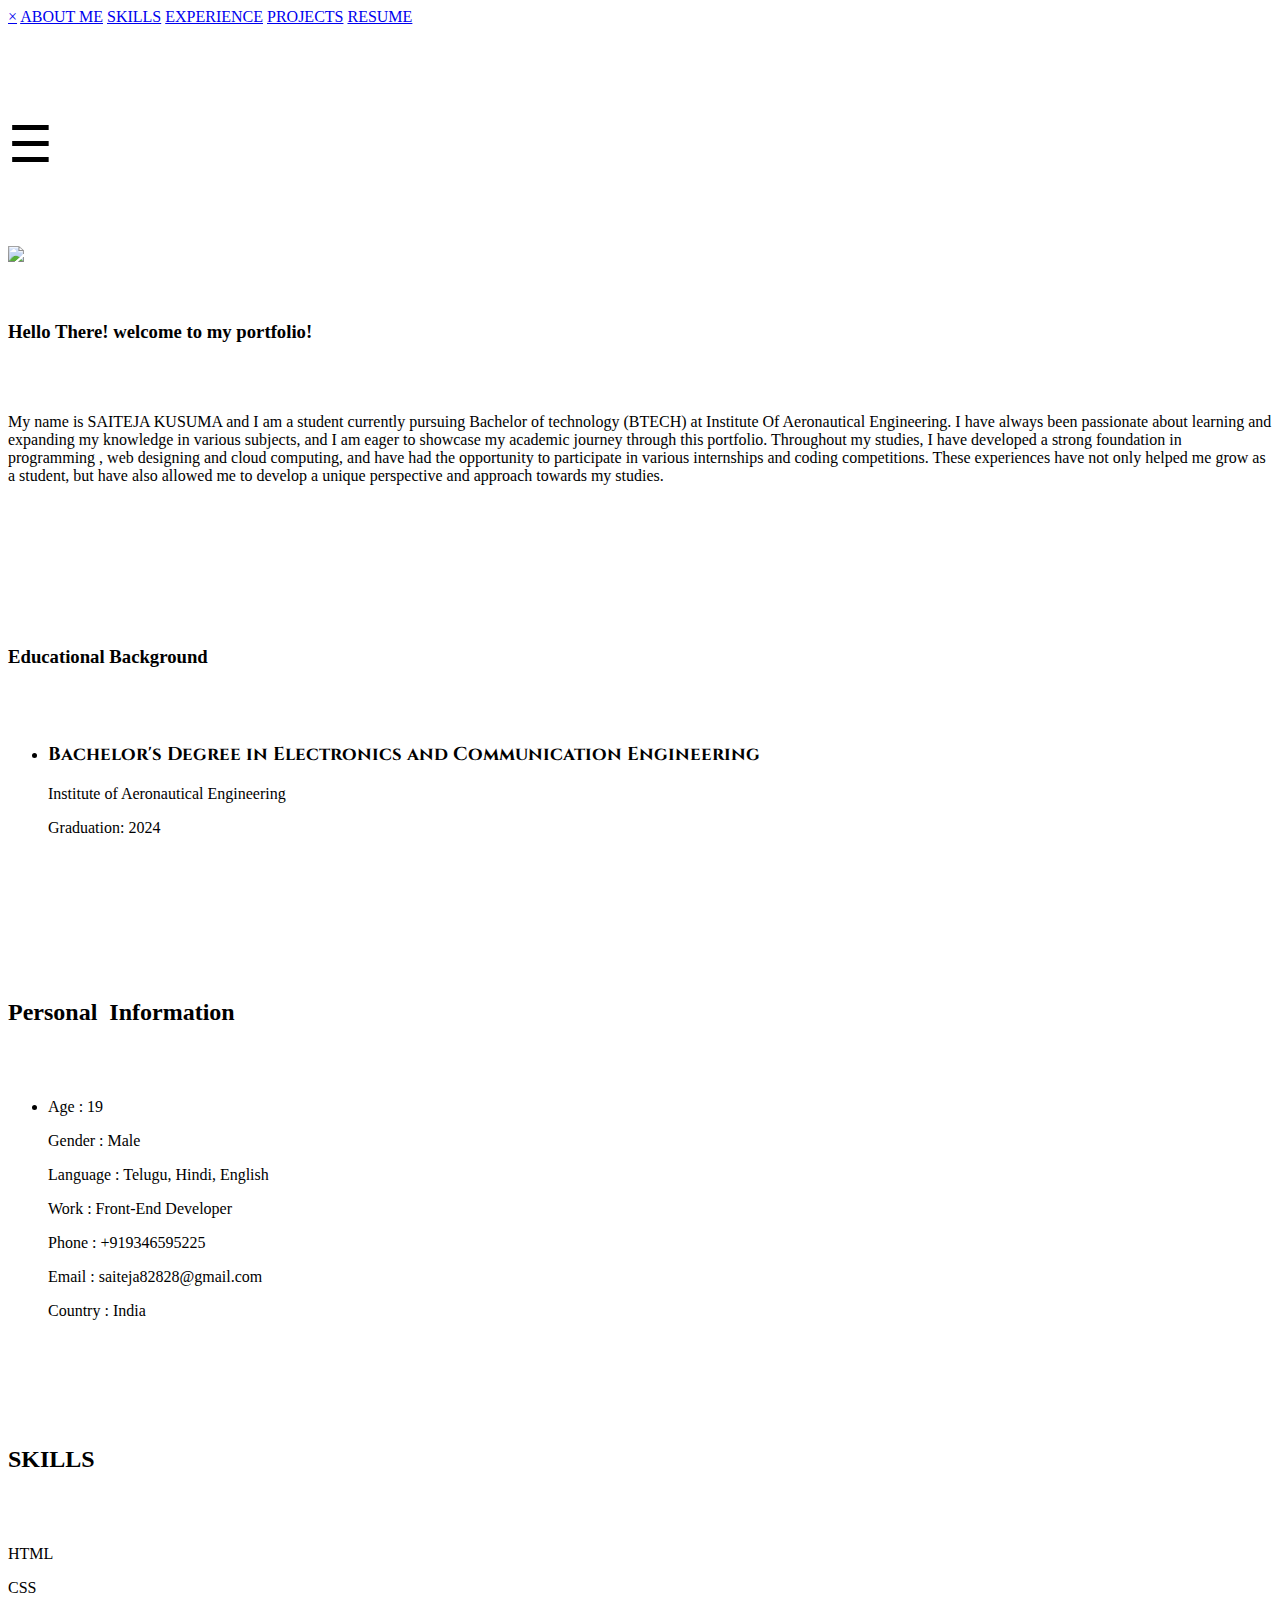
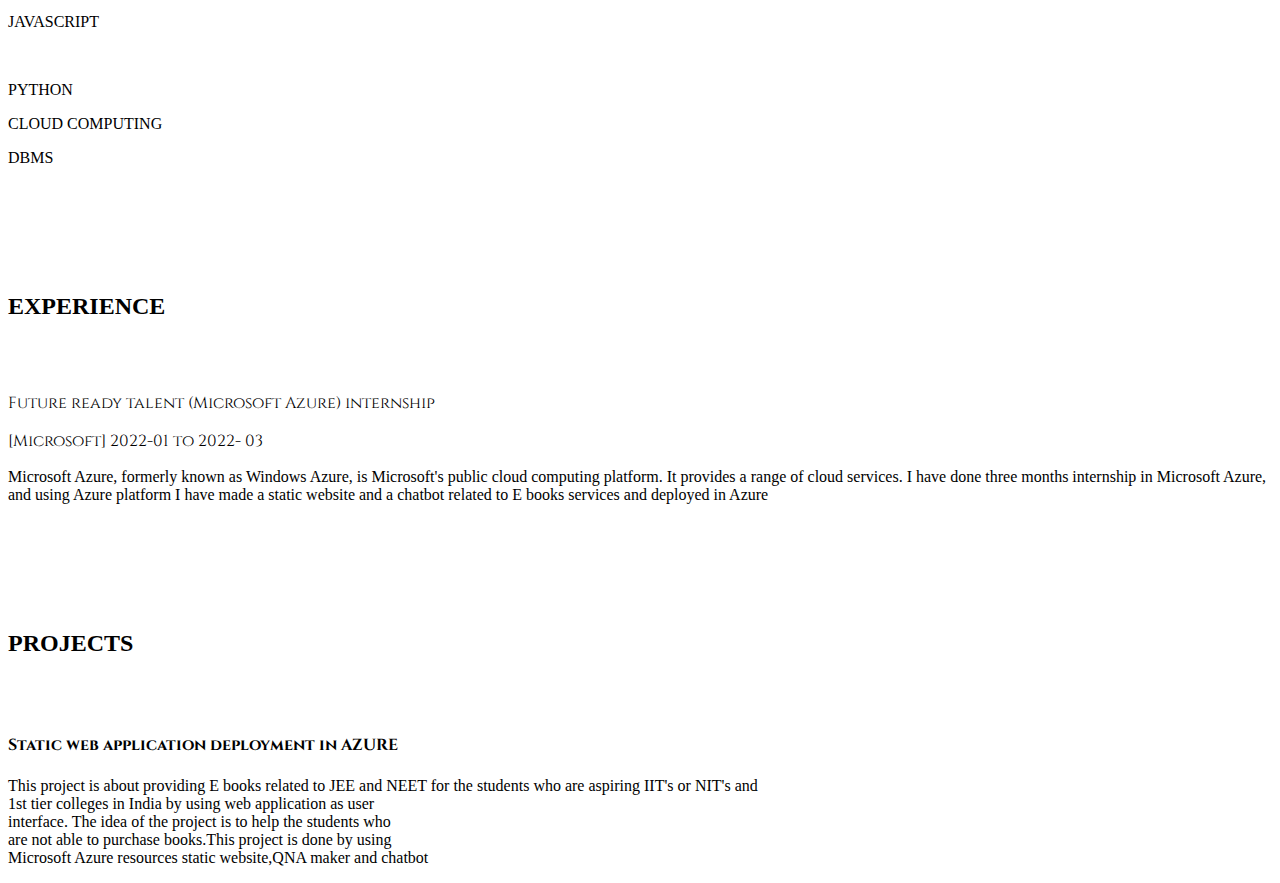
==== portfolio.html @ da712167 "Add files via upload" ====
<!DOCTYPE html>
<html lang="en">

<head>
    <meta charset="UTF-8">
    <meta http-equiv="X-UA-Compatible" content="IE=edge">
    <meta name="viewport" content="width=device-width, initial-scale=1.0">
    <link rel="stylesheet" href="style.css">
    <link rel="preconnect" href="https://fonts.googleapis.com">
    <link rel="preconnect" href="https://fonts.gstatic.com" crossorigin>
    <link href="https://fonts.googleapis.com/css2?family=Cinzel:wght@800&family=Comfortaa:wght@300;600&family=Fira+Sans+Condensed&display=swap" rel="stylesheet">
    <script src="script.js"></script>
    <script src="https://kit.fontawesome.com/88a3b385ab.js" crossorigin="anonymous"></script>
    <title>Document</title>
</head>

<body id="p1">
    <div id="mySidenav" class="sidenav">
        <a href="javascript:void(0)" class="closebtn" onclick="closeNav()">&times;</a>
        <a href="#h3">ABOUT ME</a>
        <a href="#h2">SKILLS</a>
        <a href="#h5">EXPERIENCE</a>
        <a href="#h6">PROJECTS</a>
        <a href="https://drive.google.com/file/d/1-5hXRAjfZbPjuyXohOETvDR3q9Zz2sc7/view?usp=share_link" target="_self">RESUME</a><br><br><br><br><br><br>
        <div class="flex-container">
            <div>
                <a href="https://www.linkedin.com/in/saiteja-kusuma-52a025229/"> <i class="fa-brands fa-linkedin"></i></a>
            </div>
            <div><a href="https://github.com/saiteja2048"><i class="fa-brands fa-github"></i></a></div>
        </div>
    </div>
    <span style="font-size:50px;cursor:pointer" onclick="openNav()">&#9776; </span>
    <br><br><br><br><br>
    <div>
        <img src="https://drive.google.com/file/d/10EcO-fZ6cOdkT9df6EdxZ1KnMmZr8aT9/view?usp=sharing">
        <div class="box ">
            <div class="boxtb">
                <br><br>
                <h3> Hello There! welcome to my portfolio!</h3>
                <div class="top-left"></div>
                <div class="bottom-right"></div>
            </div><br><br>
            <p id="h1">My name is SAITEJA KUSUMA and I am a student currently pursuing Bachelor of technology (BTECH) at Institute Of Aeronautical Engineering. I have always been passionate about learning and expanding my knowledge in various subjects, and I am
                eager to showcase my academic journey through this portfolio. Throughout my studies, I have developed a strong foundation in programming , web designing and cloud computing, and have had the opportunity to participate in various internships
                and coding competitions. These experiences have not only helped me grow as a student, but have also allowed me to develop a unique perspective and approach towards my studies.</p>
        </div>
    </div>
    <br><br><br><br><br>
    <div class="boxtb1">
        <br><br>
        <h3 id="h3"> Educational Background</h3>
        <div class="top-left"></div>
        <div class="bottom-right"></div>
    </div><br><br>
    <div id="about" class="about">
        <ul>
            <li>
                <h3 style="font-family: 'Cinzel', serif;">Bachelor's Degree in Electronics and Communication Engineering</h3>
                <p>Institute of Aeronautical Engineering</p>
                <p>Graduation: 2024</p>
            </li>
        </ul>
    </div>
    <br><br><br><br><br>
    <div class="boxtb1">
        <br><br>
        <h2 id="h4"> Personal &nbsp;Information</h2>
        <div class="top-left"></div>
        <div class="bottom-right"></div>
    </div><br><br>
    <div id="per" class="per">
        <ul>
            <li>
                <p> Age : 19</p>
                <p>Gender : Male</p>
                <p>Language : Telugu, Hindi, English</p>
                <p>Work : Front-End Developer</p>
                <p> Phone : +919346595225</p>
                <p>Email : saiteja82828@gmail.com</p>
                <p>Country : India</p>
            </li>
        </ul>
        </ul>
    </div><br><br><br>
    <div class="boxtb1">
        <br><br>
        <h2 id="h2"> SKILLS</h2>
        <div class="top-left"></div>
        <div class="bottom-right"></div>
    </div><br><br>
    <div id="icon">
        <div class="iconbox1">
            <i class="fa-brands fa-html5 fa-7x"></i>
            <p>HTML</p>
        </div>
        <div class="iconbox2">
            <i class="fa-brands fa-css3 fa-7x"></i>
            <p>CSS</p>
        </div>
        <div class="iconbox3"> <i class="fa-brands fa-js fa-7x"></i>
            <p>JAVASCRIPT</p>
        </div>
    </div>
    <br>
    <div id="icon">
        <div class="iconbox4">
            <i class="fa-brands fa-python fa-7x"></i>
            <p>PYTHON</p>
        </div>
        <div class="iconbox5">
            <i class="fa-solid fa-cloud fa-7x"></i>
            <p>CLOUD COMPUTING</p>
        </div>
        <div class="iconbox6">
            <i class="fa-solid fa-database fa-7x"></i>
            <p>DBMS</p>
        </div>
    </div><br><br><br>
    <div class="boxtb1">
        <br><br>
        <h2 id="h5"> EXPERIENCE</h2>
        <div class="top-left"></div>
        <div class="bottom-right"></div>
    </div><br><br>
    <div id="experience" class="experience">
        <p style="font-family: 'Cinzel', serif;">Future ready talent (Microsoft Azure) internship</p>
        <p style="font-family: 'Cinzel', serif;">[Microsoft] 2022-01 to 2022- 03 </p>
        <p>Microsoft Azure, formerly known as Windows Azure, is Microsoft's public cloud computing platform. It provides a range of cloud services. I have done three months internship in Microsoft Azure, and using Azure platform I have made a static website
            and a chatbot related to E books services and deployed in Azure
        </p>
    </div><br><br><br>
    <div class="boxtb1">
        <br><br>
        <h2 id="h6"> PROJECTS</h2>
        <div class="top-left"></div>
        <div class="bottom-right"></div>
    </div>
    <br><br>
    <div id="project" class="project">
        <h4 style="font-family: 'Cinzel', serif;">Static web application deployment in AZURE </h4>
        <p>This project is about providing E books related to JEE and NEET for the students who are aspiring IIT's or NIT's and<br> 1st tier colleges in India by using web application as user<br> interface. The idea of the project is to help the students
            who
            <br> are not able to purchase books.This project is done by using<br> Microsoft Azure resources static website,QNA maker and chatbot</p>
    </div>
</body>


</html>
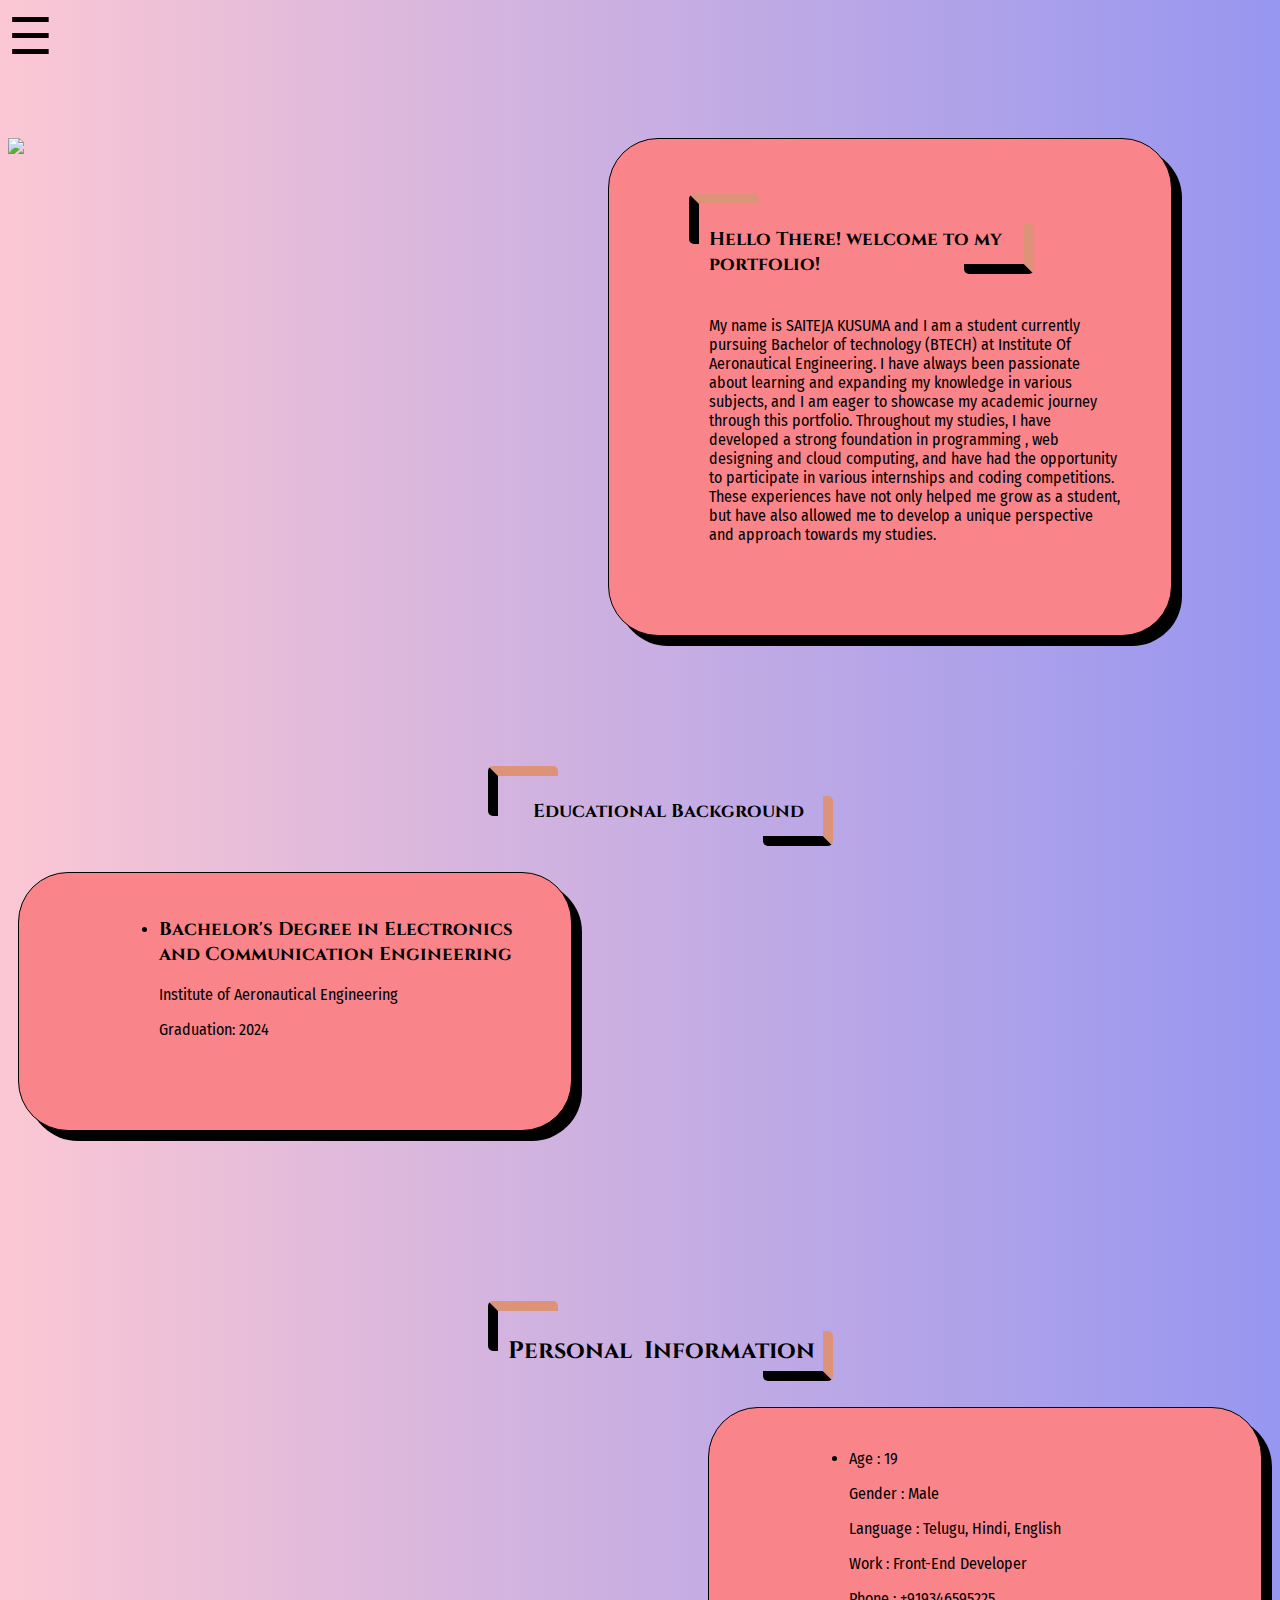
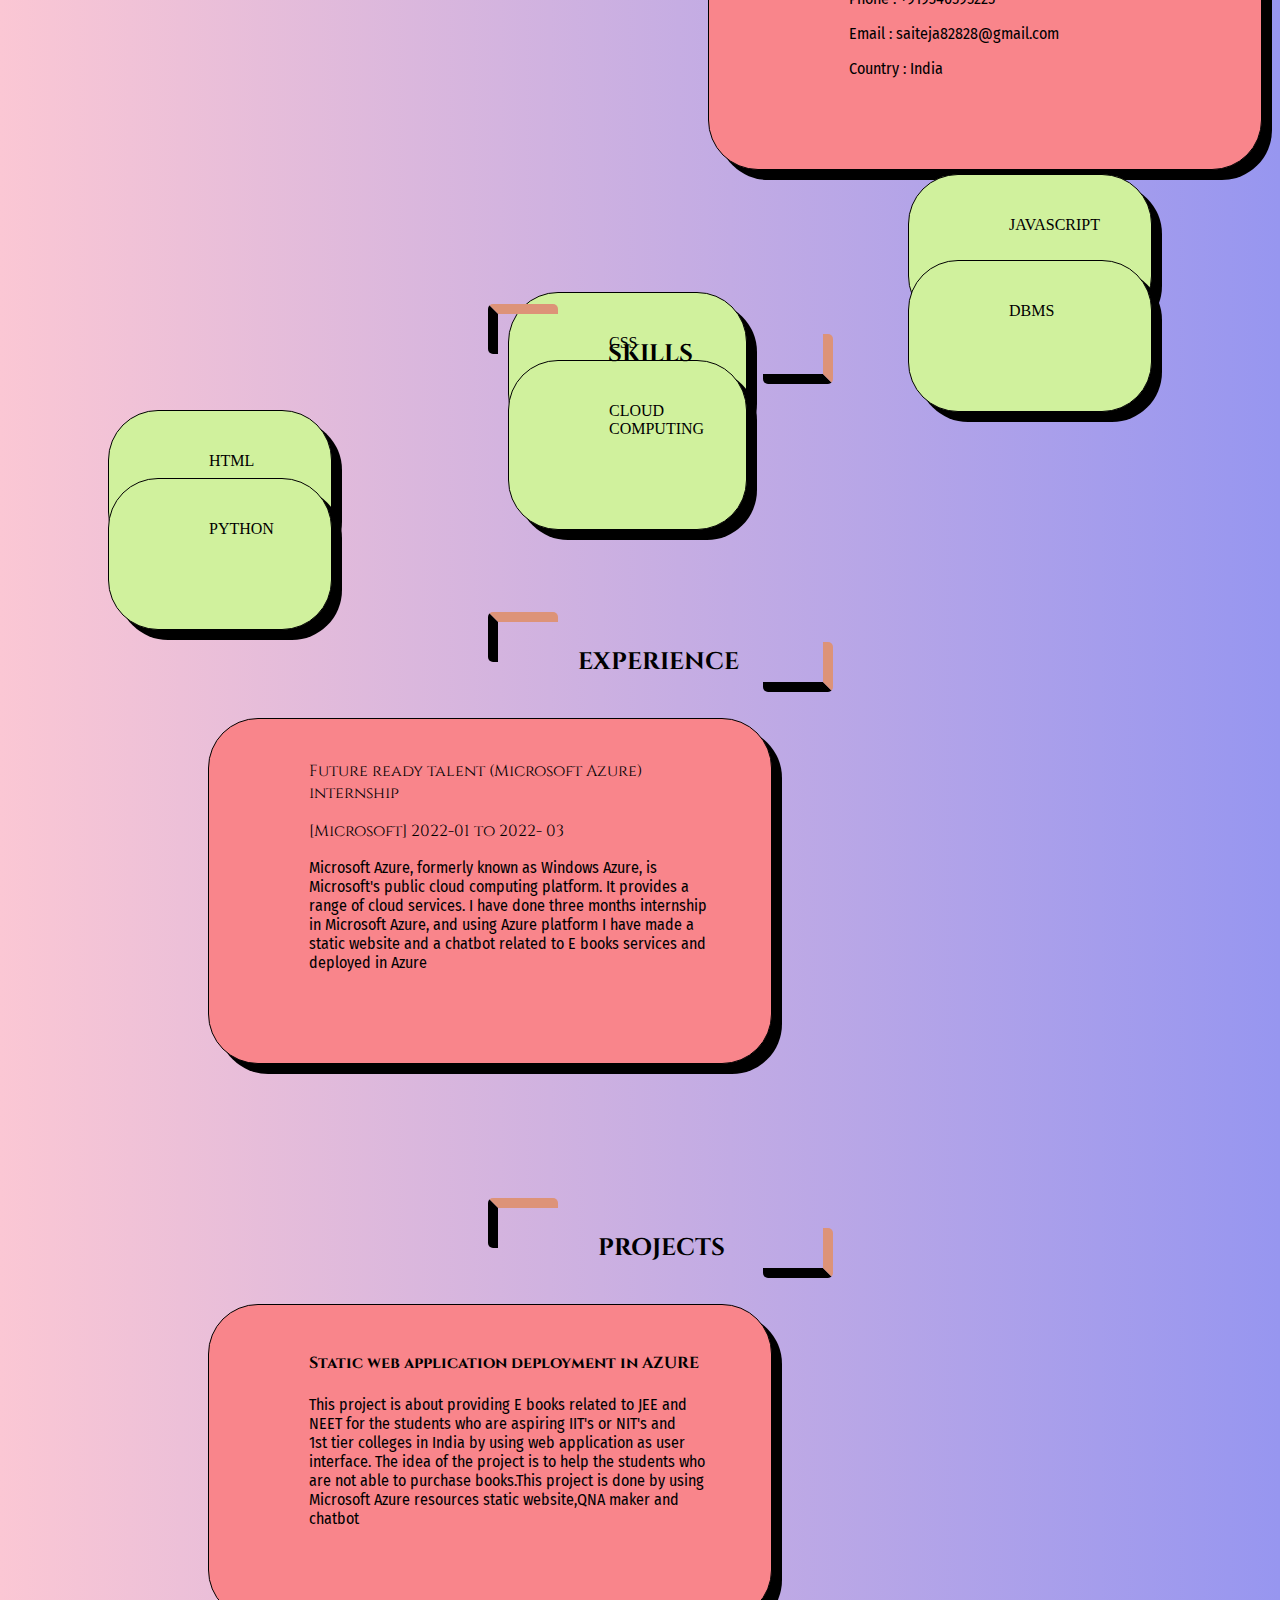
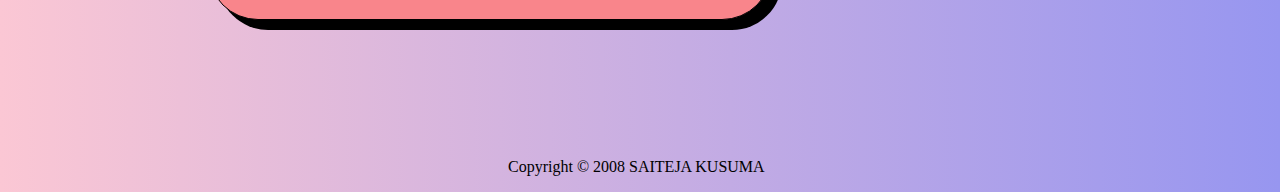
==== commit 2f72b266: "Update portfolio.html" ====
--- a/portfolio.html
+++ b/portfolio.html
@@ -31,19 +31,17 @@
     </div>
     <span style="font-size:50px;cursor:pointer" onclick="openNav()">&#9776; </span>
     <br><br><br><br><br>
-    <div>
-        <img src="https://drive.google.com/file/d/10EcO-fZ6cOdkT9df6EdxZ1KnMmZr8aT9/view?usp=sharing">
-        <div class="box ">
-            <div class="boxtb">
-                <br><br>
-                <h3> Hello There! welcome to my portfolio!</h3>
-                <div class="top-left"></div>
-                <div class="bottom-right"></div>
-            </div><br><br>
-            <p id="h1">My name is SAITEJA KUSUMA and I am a student currently pursuing Bachelor of technology (BTECH) at Institute Of Aeronautical Engineering. I have always been passionate about learning and expanding my knowledge in various subjects, and I am
-                eager to showcase my academic journey through this portfolio. Throughout my studies, I have developed a strong foundation in programming , web designing and cloud computing, and have had the opportunity to participate in various internships
-                and coding competitions. These experiences have not only helped me grow as a student, but have also allowed me to develop a unique perspective and approach towards my studies.</p>
-        </div>
+    <img src="C:\Users\saite\OneDrive\Pictures\Saved Pictures\IMG_20230304_221200.jpg">
+    <div class="box ">
+        <div class="boxtb">
+            <br><br>
+            <h3> Hello There! welcome to my portfolio!</h3>
+            <div class="top-left"></div>
+            <div class="bottom-right"></div>
+        </div><br><br>
+        <p id="h1">My name is SAITEJA KUSUMA and I am a student currently pursuing Bachelor of technology (BTECH) at Institute Of Aeronautical Engineering. I have always been passionate about learning and expanding my knowledge in various subjects, and I am eager
+            to showcase my academic journey through this portfolio. Throughout my studies, I have developed a strong foundation in programming , web designing and cloud computing, and have had the opportunity to participate in various internships and
+            coding competitions. These experiences have not only helped me grow as a student, but have also allowed me to develop a unique perspective and approach towards my studies.</p>
     </div>
     <br><br><br><br><br>
     <div class="boxtb1">
@@ -141,8 +139,11 @@
         <p>This project is about providing E books related to JEE and NEET for the students who are aspiring IIT's or NIT's and<br> 1st tier colleges in India by using web application as user<br> interface. The idea of the project is to help the students
             who
             <br> are not able to purchase books.This project is done by using<br> Microsoft Azure resources static website,QNA maker and chatbot</p>
-    </div>
+    </div><br><br><br><br>
+    <footer style="margin-left: 500px;">
+        <p>Copyright © 2008 SAITEJA KUSUMA</p>
+    </footer>
 </body>
 
 
-</html>+</html>
--- a/style.css
+++ b/style.css
@@ -0,0 +1,253 @@
+body {
+    background: #9796f0;
+    /* fallback for old browsers */
+    background: -webkit-linear-gradient(to right, #fbc7d4, #9796f0);
+    /* Chrome 10-25, Safari 5.1-6 */
+    background: linear-gradient(to right, #fbc7d4, #9796f0);
+    /* W3C, IE 10+/ Edge, Firefox 16+, Chrome 26+, Opera 12+, Safari 7+ */
+}
+
+.info {
+    margin-left: 50px;
+}
+
+img {
+    float: left;
+}
+
+.box {
+    box-shadow: 10px 10px;
+    border-width: 10px;
+    background-color: #f9858b;
+    border-style: solid;
+    border-width: 1px;
+    border-radius: 50px;
+    margin: 0px 100px 10px 600px;
+    padding: 25px 50px 75px 100px;
+}
+
+.sidenav {
+    background: #9796f0;
+    /* fallback for old browsers */
+    background: -webkit-linear-gradient(to right, #fbc7d4, #9796f0);
+    /* Chrome 10-25, Safari 5.1-6 */
+    background: linear-gradient(to right, #fbc7d4, #9796f0);
+    /* W3C, IE 10+/ Edge, Firefox 16+, Chrome 26+, Opera 12+, Safari 7+ */
+    height: 100%;
+    width: 0;
+    position: fixed;
+    z-index: 1;
+    top: 0;
+    left: 0;
+    background-color: #d10d90;
+    overflow-x: hidden;
+    transition: 0.5s;
+    padding-top: 60px;
+}
+
+.sidenav a {
+    padding: 8px 8px 8px 32px;
+    text-decoration: none;
+    font-size: 25px;
+    color: #030000;
+    display: block;
+    transition: 0.3s;
+}
+
+.sidenav a:hover {
+    color: #f1f1f1;
+}
+
+.sidenav .closebtn {
+    position: absolute;
+    top: 0;
+    right: 25px;
+    font-size: 36px;
+    margin-left: 50px;
+}
+
+@media screen and (max-height: 450px) {
+    .sidenav {
+        padding-top: 15px;
+    }
+    .sidenav a {
+        font-size: 18px;
+    }
+}
+
+.iconbox1 {
+    box-shadow: 10px 10px;
+    background-color: rgb(208, 241, 157);
+    border-style: solid;
+    border-width: 1px;
+    border-radius: 50px;
+    margin: 0px 940px 50px 100px;
+    padding: 25px 50px 75px 100px;
+}
+
+.iconbox2 {
+    box-shadow: 10px 10px;
+    background-color: rgb(208, 241, 157);
+    border-style: solid;
+    border-width: 1px;
+    border-radius: 50px;
+    margin: -320px 525px 50px 500px;
+    padding: 25px 50px 75px 100px;
+}
+
+.iconbox3 {
+    box-shadow: 10px 10px;
+    background-color: rgb(208, 241, 157);
+    border-style: solid;
+    border-width: 1px;
+    border-radius: 50px;
+    margin: -320px 120px 50px 900px;
+    padding: 25px 50px 75px 100px;
+}
+
+.iconbox4 {
+    box-shadow: 10px 10px;
+    background-color: rgb(208, 241, 157);
+    border-style: solid;
+    border-width: 1px;
+    border-radius: 50px;
+    margin: 0px 940px 50px 100px;
+    padding: 25px 50px 75px 100px;
+}
+
+.iconbox5 {
+    box-shadow: 10px 10px;
+    background-color: rgb(208, 241, 157);
+    border-style: solid;
+    border-width: 1px;
+    border-radius: 50px;
+    margin: -320px 525px 50px 500px;
+    padding: 25px 50px 75px 100px;
+}
+
+.iconbox6 {
+    box-shadow: 10px 10px;
+    background-color: rgb(208, 241, 157);
+    border-style: solid;
+    border-width: 1px;
+    border-radius: 50px;
+    margin: -320px 120px 50px 900px;
+    padding: 25px 50px 75px 100px;
+}
+
+.experience {
+    box-shadow: 10px 10px;
+    border-style: solid;
+    background-color: #f9858b;
+    border-width: 1px;
+    border-radius: 50px;
+    margin: 0px 500px 50px 200px;
+    padding: 25px 50px 75px 100px;
+}
+
+.project {
+    box-shadow: 10px 10px;
+    border-style: solid;
+    background-color: #f9858b;
+    border-width: 1px;
+    border-radius: 50px;
+    margin: 0px 500px 50px 200px;
+    padding: 25px 50px 75px 100px;
+}
+
+.about {
+    box-shadow: 10px 10px;
+    border-style: solid;
+    background-color: #f9858b;
+    border-width: 1px;
+    border-radius: 50px;
+    margin: 0px 700px 50px 10px;
+    padding: 25px 50px 75px 100px;
+}
+
+.per {
+    box-shadow: 10px 10px;
+    box-shadow: #030000;
+    border-style: solid;
+    background-color: #f9858b;
+    border-width: 1px;
+    border-radius: 50px;
+    margin: 0px 10px 50px 700px;
+    padding: 25px 50px 75px 100px;
+}
+
+.flex-container {
+    display: flex;
+}
+
+.flex-container>div {
+    margin: -10px;
+    padding: 10px;
+    font-size: 30px;
+}
+
+.boxtb {
+    background-color: #f9858b;
+    font-family: 'Cinzel', serif;
+    height: 100px;
+    width: 400px;
+    position: relative;
+}
+
+.boxtb1 {
+    margin-left: 500px;
+    font-family: 'Cinzel', serif;
+    height: 100px;
+    width: 400px;
+    position: relative;
+}
+
+.top-left {
+    position: absolute;
+    top: 30px;
+    left: -20px;
+    border-left: 10px solid;
+    border-top: 10px solid rgb(221, 147, 120);
+    height: 40px;
+    width: 60px;
+    border-radius: 5px;
+}
+
+.bottom-right {
+    position: absolute;
+    bottom: -10px;
+    right: 75px;
+    border-bottom: 10px solid;
+    border-right: 10px solid rgb(221, 147, 120);
+    height: 40px;
+    width: 60px;
+    border-radius: 5px;
+}
+
+#h3 {
+    margin-left: 25px;
+}
+
+#h4 {
+    margin-left: 0px;
+}
+
+#h2 {
+    margin-left: 100px;
+}
+
+#h6 {
+    margin-left: 90px;
+}
+
+#h5 {
+    margin-left: 70px;
+}
+
+#h1,
+.about,
+.per,
+.experience,
+.project {
+    font-family: 'Fira Sans Condensed', sans-serif;
+}